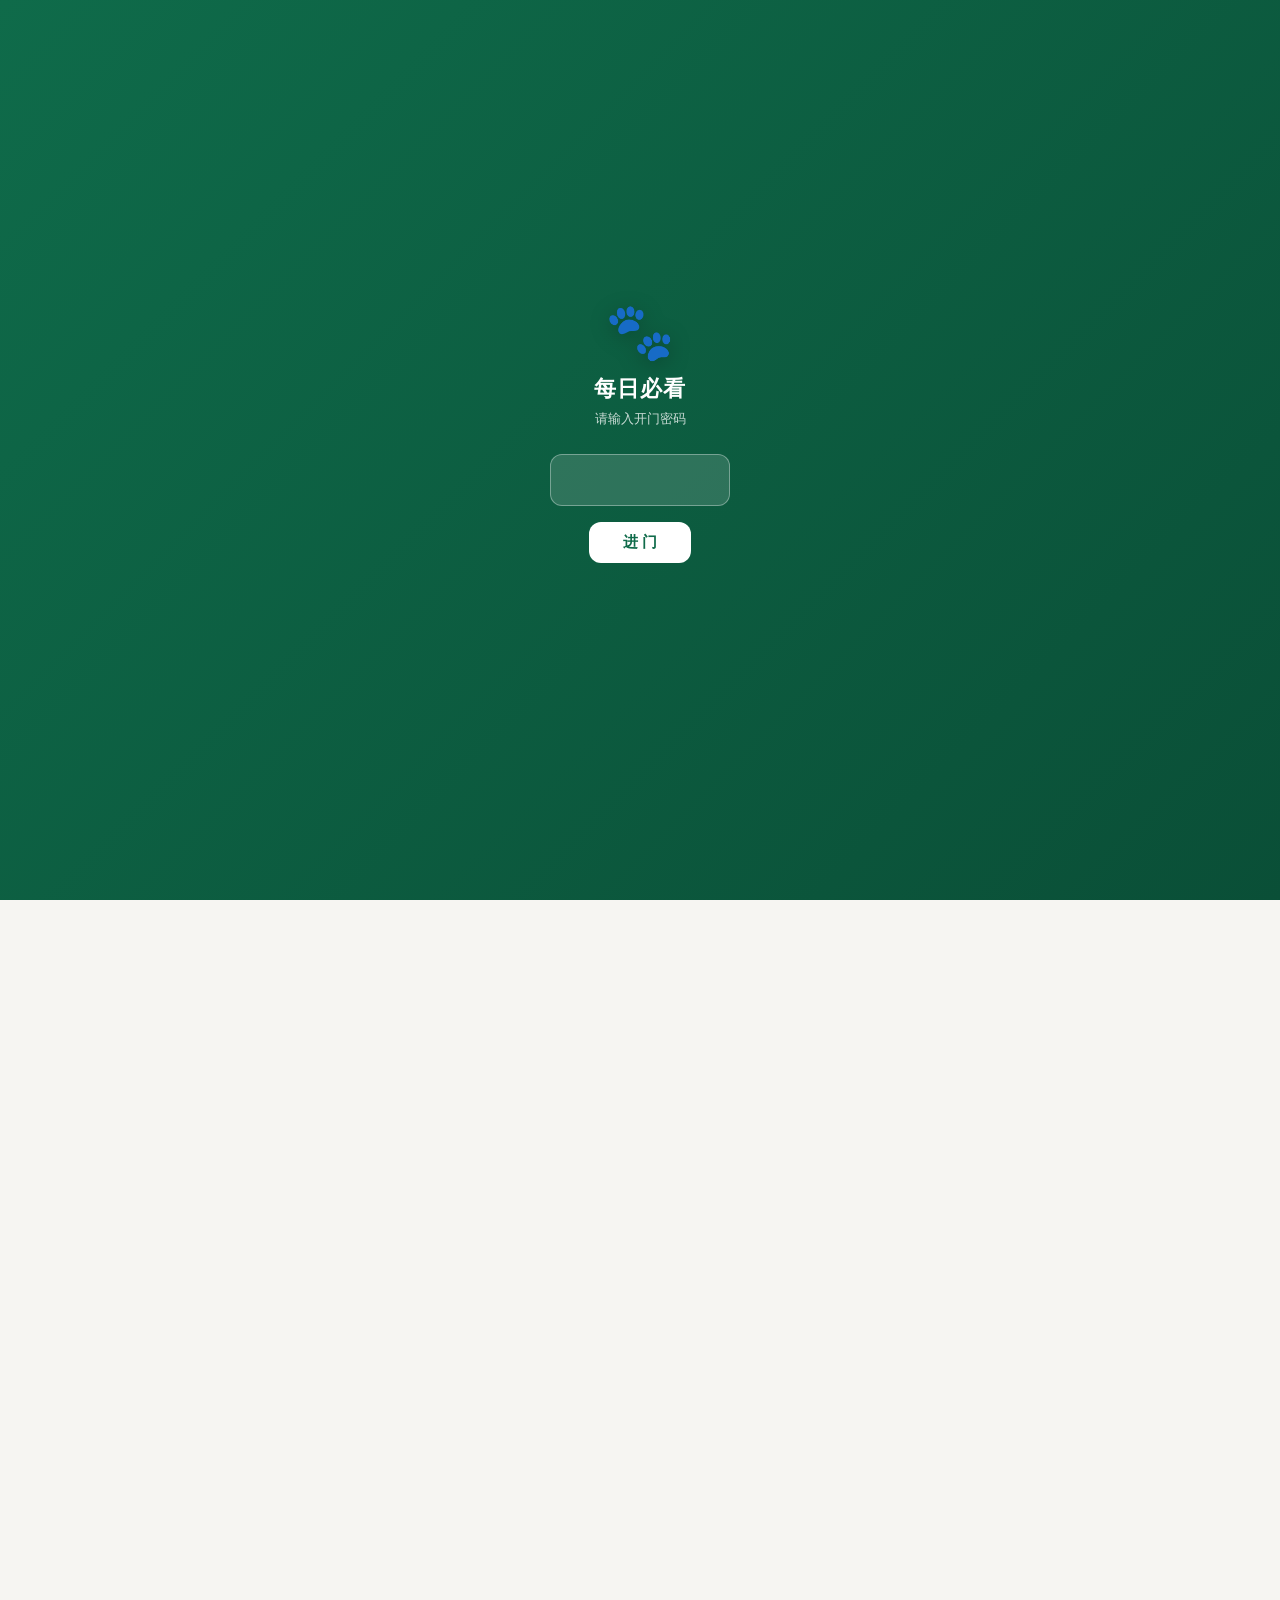
==== index.html @ b0615f98 "每日必看面板 · 初始化" ====
<!DOCTYPE html>
<html lang="zh-CN" data-page-node-id="Ugjzrg3udQKKHuXkLtzMV7">
<head data-page-node-id="byQY8bu7Ol36Dflpg8wBep">
<meta charset="UTF-8" data-page-node-id="hp1BbNR7ysWUcjsAKGOy1B">
<meta name="viewport" content="width=device-width,initial-scale=1" data-page-node-id="nGeTxSTgjqiL5ESkErHTEE">
<title>每日必看 · 主人专属面板</title>
<meta name="theme-color" content="#12805c">
<meta name="apple-mobile-web-app-capable" content="yes">
<meta name="apple-mobile-web-app-status-bar-style" content="default">
<meta name="apple-mobile-web-app-title" content="每日必看">
<link rel="manifest" href="manifest.json">
<link rel="apple-touch-icon" href="assets/apple-touch-icon.png">
<link rel="icon" type="image/png" href="assets/icon-192.png">
<link rel="stylesheet" href="assets/style.css" data-page-node-id="mmqCKDpcoMkHpdL4hna88q">
<script src="assets/lock.js"></script>
<script src="assets/gate.js"></script>
</head>
<body data-page-node-id="mZ2lpTxSr3MrhX7Fi1Nbl7">

<div class="topbar" data-page-node-id="CDpds956AefLMJ9STBrVNz">
  <div class="topbar-inner" data-page-node-id="i5i7HURlUTYpbIqMrTJ3lb">
    <div class="brand" data-page-node-id="vwzjqwm2VR1notGAWnsnOR">
      <h1 data-page-node-id="n0XFdbM34E4vYhjTdLzI6X">每日必看</h1>
      <span class="sub" id="brandSub" data-page-node-id="dU5PjfJ0ELaW6jyt8OpJdF">主人专属晨间面板</span>
    </div>
    <div class="datenav" data-page-node-id="U6kLCHzhIG4KordICcqNP9">
      <button id="btnPrev" title="前一天" data-page-node-id="eKTx9b8qJBHfoCI5XsR5oO">‹</button>
      <select class="datesel" id="dateSel" data-page-node-id="vLDZNOMZ38Dw3L34ylUmzb"></select>
      <button id="btnNext" title="后一天" data-page-node-id="Gw6YlyMZSZRpiu77RXACWT">›</button>
      <button id="btnToday" class="toolbtn" data-page-node-id="gZLvEhE6TzDehSHqzBTBYD">今天</button>
      <button id="btnRefresh" class="toolbtn" title="检查服务器是否有新的内容" data-page-node-id="rf9x2Qb7Lm4Nd1TpKv6YsA">🔄 更新</button>
    </div>
    <button id="btnEdit" class="toolbtn" data-page-node-id="7kqDj4DaNKcRRO7hf9o55n">✎ 编辑</button>
    <button id="btnReset" class="toolbtn" title="放弃本机手动修改，恢复当日原始内容" data-page-node-id="TkwvviLJ7FJqA33mrKbHHN">↺ 复原</button>
    <button id="btnPrint" class="toolbtn" data-page-node-id="HpxDqrbOQSCk22RJHuBuNT">🖨 打印/存 PDF</button>
  </div>
</div>

<div class="wrap" data-page-node-id="zu2Cb3NdqGGxXuGvN67wtp">
  <div class="hero" data-page-node-id="133wYA0q9AbbhtUTE5O0s9">
    <div data-page-node-id="yQisjrkcZld1OkMwpx4pOV">
      <div class="hero-date" id="heroDate" data-page-node-id="z9FDw7UevCLLztJDZpup9r">—<span class="hero-week" id="heroWeek" data-page-node-id="2xmJoFp9sXovbYO4ffGQv5"></span></div>
      <div class="hero-line ed" data-k="greeting" data-ph="（点击编辑今日寄语）" data-page-node-id="FcUOn0cjSmxeFuvEWtvmNg"></div>
    </div>
    <div class="hero-meta" id="heroMeta" data-page-node-id="NxHFroOumYXDKc3I03zO9H"></div>
    <div class="upd-status" id="updStatus" data-page-node-id="u7Rk3Mn9Qp2LbXc4Vd8Zt5"></div>
  </div>

  <div class="grid" id="grid" data-page-node-id="Yz8JposGz7aVsnJEtmoPMH"></div>
</div>

<div class="footer" data-page-node-id="OS3lUYVwyodrtzFCedR2Q1">
  <div data-page-node-id="SfMueXEKECGw6snJDfanZE">数据目录：<code id="footPath" data-page-node-id="zj6nYfKoY3Uz6ysFs88pmX"></code> ｜ 每天由定时任务自动写入新一期内容；本机手动修改仅保存在当前浏览器。</div>
  <div data-page-node-id="qDVeAzw3RXEEjZFJvZhoja">🐾 咪的仆人出品</div>
</div>

<div class="toast" id="toast" data-page-node-id="M0r6sjbYgofSvHu2fLOAyj"></div>

<!-- 注意：这里刻意用静态标签而非动态注入。
     document.write 会被 Chrome 在弱网下拦截导致整页空白；
     新鲜度由 sw.js（强制回源）+ app.js 的 checkUpdate（带时间戳探测）双层保证。 -->
<script>window.__ASSET_VER__ = Date.now();</script>
<script src="data/days.js"></script>
<script src="assets/pool_book.js"></script>
<script src="assets/pool_why.js"></script>
<script src="assets/pool_nutrition.js"></script>
<script src="assets/pool_quote.js"></script>
<script src="assets/pool_health.js"></script>
<script src="assets/app.js"></script>
</body>
</html>
---- assets/style.css ----
/* ===== 每日必看 · 面板样式（浅色主题） ===== */
:root{
  --bg:#f6f5f2;
  --card:#ffffff;
  --ink:#1f2328;
  --ink2:#3d4450;
  --muted:#7a828e;
  --line:#e9e5de;
  --line2:#d9d4ca;
  --accent:#12805c;
  --accent-soft:#e6f4ef;
  --warm:#e07a5f;
  --warm-soft:#fdeee8;
  --purple:#a855f7;
  --purple-soft:#f5e9ff;
  --blue:#3b82f6;
  --blue-soft:#e8f1ff;
  --gold:#b8860b;
  --gold-soft:#fdf5e0;
  --radius:16px;
  --shadow:0 1px 2px rgba(31,35,40,.04), 0 8px 24px rgba(31,35,40,.06);
}
*{box-sizing:border-box;}
html,body{margin:0;padding:0;}
body{
  background:var(--bg);
  color:var(--ink);
  font-family:system-ui,-apple-system,"PingFang SC","Microsoft YaHei","Segoe UI",sans-serif;
  font-size:15px;
  line-height:1.7;
  -webkit-font-smoothing:antialiased;
}
a{color:var(--accent);text-decoration:none;}
a:hover{text-decoration:underline;}

/* ---- 顶栏 ---- */
.topbar{
  position:sticky;top:0;z-index:50;
  background:rgba(246,245,242,.88);
  backdrop-filter:saturate(150%) blur(12px);
  border-bottom:1px solid var(--line);
}
.topbar-inner{
  max-width:1240px;margin:0 auto;padding:14px 20px;
  display:flex;align-items:center;gap:16px;flex-wrap:wrap;
}
.brand{display:flex;align-items:baseline;gap:10px;margin-right:auto;}
.brand h1{font-size:20px;margin:0;letter-spacing:.5px;}
.brand .sub{font-size:12px;color:var(--muted);}

.datenav{display:flex;align-items:center;gap:8px;}
.datenav > button:not(.toolbtn){
  border:1px solid var(--line2);background:var(--card);color:var(--ink2);
  width:34px;height:34px;border-radius:10px;cursor:pointer;font-size:16px;
  transition:.15s;flex-shrink:0;
}
.datenav > button:not(.toolbtn):hover:not(:disabled){border-color:var(--accent);color:var(--accent);}
.datenav > button:not(.toolbtn):disabled{opacity:.35;cursor:not-allowed;}
.datenav > .toolbtn{width:auto;height:auto;flex-shrink:0;}
.datesel{
  border:1px solid var(--line2);background:var(--card);border-radius:10px;
  padding:6px 10px;font-size:14px;color:var(--ink);cursor:pointer;min-width:150px;
}
.toolbtn{
  border:1px solid var(--line2);background:var(--card);color:var(--ink2);
  border-radius:10px;padding:7px 12px;font-size:13px;cursor:pointer;transition:.15s;
  white-space:nowrap;
}
.toolbtn:hover{border-color:var(--accent);color:var(--accent);}
.toolbtn.on{background:var(--accent-soft);border-color:var(--accent);color:var(--accent);font-weight:600;}

/* ---- 手机端顶栏：品牌一行，日期+今天+更新同行不换行，编辑行在其后 ---- */
@media (max-width:640px){
  .topbar-inner{padding:8px 10px;gap:7px;}
  .brand{flex-basis:100%;margin-right:0;}
  .datenav{flex-wrap:nowrap;width:100%;gap:5px;}
  .datenav > button:not(.toolbtn){width:28px;height:30px;font-size:14px;border-radius:8px;}
  .datesel{flex:1 1 auto;min-width:0;width:auto;padding:4px 6px;font-size:13px;border-radius:8px;}
  .datenav > .toolbtn{padding:5px 9px;font-size:12px;border-radius:8px;}
  .topbar-inner > .toolbtn{padding:5px 10px;font-size:12px;}
}

/* ---- 主体 ---- */
.wrap{max-width:1240px;margin:0 auto;padding:22px 20px 60px;}
.hero{
  background:linear-gradient(135deg,#ffffff 0%,#fdfaf6 100%);
  border:1px solid var(--line);border-radius:var(--radius);
  padding:20px 22px;box-shadow:var(--shadow);margin-bottom:20px;
  display:flex;justify-content:space-between;gap:20px;flex-wrap:wrap;align-items:flex-start;
}
.hero-date{font-size:26px;font-weight:700;letter-spacing:.5px;}
.hero-week{font-size:13px;color:var(--muted);margin-left:8px;font-weight:400;}
.hero-line{margin-top:6px;color:var(--ink2);font-size:15px;max-width:760px;}
.hero-meta{text-align:right;font-size:12px;color:var(--muted);line-height:1.9;white-space:nowrap;}
.upd-status{text-align:right;font-size:12px;color:var(--muted);line-height:1.7;margin-top:6px;padding:4px 9px;background:rgba(255,255,255,.16);border-radius:7px;display:inline-block;float:right;clear:both;}
.upd-status:empty{display:none;}
.upd-status .upd-busy{color:#e8f5f0;}
.upd-status .upd-err{color:#ffd9d2;}
.badge{
  display:inline-block;padding:2px 9px;border-radius:999px;font-size:12px;
  background:var(--accent-soft);color:var(--accent);margin-left:8px;vertical-align:middle;
}
.badge.warn{background:var(--gold-soft);color:var(--gold);}
.badge.add{background:var(--blue-soft);color:var(--blue);}

.grid{display:grid;grid-template-columns:repeat(12,1fr);gap:18px;}
.card{
  background:var(--card);border:1px solid var(--line);border-radius:var(--radius);
  box-shadow:var(--shadow);padding:18px 20px;display:flex;flex-direction:column;
}
.col-7{grid-column:span 7;}
.col-5{grid-column:span 5;}
.col-4{grid-column:span 4;}
.col-12{grid-column:span 12;}
@media(max-width:980px){
  .col-7,.col-5,.col-4{grid-column:span 12;}
}

.card-head{display:flex;align-items:center;gap:10px;margin-bottom:14px;}
.card-ico{
  width:32px;height:32px;border-radius:9px;display:grid;place-items:center;font-size:17px;flex:none;
}
.card-title{font-size:16px;font-weight:700;letter-spacing:.3px;}
.card-note{font-size:12px;color:var(--muted);margin-left:auto;}

/* 模块配色 */
.c-green .card-ico{background:var(--accent-soft);}
.c-orange .card-ico{background:var(--warm-soft);}
.c-purple .card-ico{background:var(--purple-soft);}
.c-blue .card-ico{background:var(--blue-soft);}
.c-gold .card-ico{background:var(--gold-soft);}

/* ---- 早报条目 ---- */
.news-item{padding:11px 0;border-bottom:1px dashed var(--line);}
.news-item:last-child{border-bottom:none;padding-bottom:0;}
.news-top{display:flex;align-items:center;gap:8px;flex-wrap:wrap;}
.tag{
  font-size:11px;padding:1px 8px;border-radius:6px;background:var(--blue-soft);color:var(--blue);flex:none;
}
.tag.r{background:var(--warm-soft);color:var(--warm);}
.tag.g{background:var(--accent-soft);color:var(--accent);}
.tag.p{background:var(--purple-soft);color:var(--purple);}
.news-title{font-weight:600;font-size:15px;color:var(--ink);}
.news-src{font-size:12px;color:var(--muted);}
.news-sum{font-size:13.5px;color:var(--ink2);margin-top:3px;}

/* ---- 健康指标 ---- */
/* ---- 早报（完整版） ---- */
.news-block{padding:12px 0;border-bottom:1px dashed var(--line);}
.news-block:last-of-type{border-bottom:none;}
.news-hd{display:flex;align-items:flex-start;gap:8px;}
.news-hd .no{
  flex:none;background:var(--blue-soft);color:var(--blue);border-radius:6px;
  padding:0 7px;font-size:12.5px;margin-top:3px;
}
.news-title{font-weight:600;font-size:15px;color:var(--ink);flex:1;}
.news-body{font-size:13.5px;color:var(--ink2);margin-top:4px;line-height:1.75;}
.comment{
  margin-top:5px;padding:7px 11px;border-radius:9px;background:#faf9f6;
  border-left:2.5px solid var(--warm);font-size:13px;color:#8a6a55;line-height:1.7;
}
.news-link{margin-top:4px;font-size:12.5px;}
.weather{
  margin-top:12px;padding:11px 13px;border-radius:12px;
  background:var(--blue-soft);border:1px solid #dbe8fb;
}
.w-top{font-size:14px;font-weight:600;color:#1e4d91;}
.w-city{color:#1e4d91;}
.w-temp{margin-left:6px;color:var(--ink2);font-weight:400;}
.w-note{font-size:12.8px;color:#4a5a75;margin-top:3px;line-height:1.7;}

/* ---- 营养知识 ---- */
.theme-tag{
  display:inline-block;font-size:11.5px;padding:2px 9px;border-radius:999px;
  background:var(--accent-soft);color:var(--accent);margin-bottom:8px;
}
.nutri-body{font-size:14px;color:var(--ink2);line-height:1.85;}

/* ---- 今日一句 ---- */
.quote{
  margin:0;padding:14px 16px;border-radius:12px;background:#fdfaf6;
  border-left:3px solid var(--warm);font-size:16px;line-height:1.85;color:var(--ink);
}
.quote-by{text-align:right;font-size:13px;color:var(--muted);margin-top:8px;}
.c-warm .card-ico{background:var(--warm-soft);}

.accent-note{font-size:12.5px;color:var(--muted);}
.src-note{
  font-size:12.3px;color:var(--muted);margin-bottom:11px;padding:5px 11px;
  border-radius:9px;background:#faf9f6;border:1px solid var(--line);display:inline-block;
}
.sec-split{
  margin:16px 0 10px;padding-top:12px;border-top:1px dashed var(--line2);
  font-size:12.5px;font-weight:600;color:var(--muted);letter-spacing:.4px;
}
/* ---- 长文排版（整页版） ---- */
.lf-title{font-size:17px;font-weight:700;line-height:1.6;margin-bottom:9px;color:var(--ink);}
.lf-lead{
  font-size:14.2px;color:var(--ink);line-height:1.85;margin-bottom:12px;
  padding:10px 14px;border-radius:11px;background:#faf8f3;border:1px solid #f0eae0;
}
.lf-h{
  font-size:14.6px;font-weight:700;color:var(--accent);margin-top:14px;
  padding-left:9px;border-left:3px solid var(--accent);line-height:1.6;
}
.lf-p{font-size:14.1px;color:var(--ink2);line-height:1.9;margin:5px 0 0;}
.col-12 .lf-p,.col-12 .lf-lead{max-width:1000px;}
.lf-ul{margin:12px 0 0;padding-left:19px;}
.lf-ul li{font-size:14px;color:var(--ink2);margin:5px 0;line-height:1.8;}
.lf-ul li::marker{color:var(--accent);}

.metric-grid{display:grid;grid-template-columns:repeat(auto-fill,minmax(112px,1fr));gap:10px;margin-bottom:14px;}
.metric{
  border:1px solid var(--line);border-radius:12px;padding:9px 11px;background:#fcfbf9;
}
.metric .lb{font-size:11.5px;color:var(--muted);}
.metric .vl{font-size:19px;font-weight:700;line-height:1.4;}
.metric .un{font-size:11.5px;color:var(--muted);font-weight:400;margin-left:2px;}
.metric.good .vl{color:var(--accent);}
.metric.mid .vl{color:var(--gold);}
.metric.low .vl{color:var(--warm);}
.metric.purple .vl{color:var(--purple);}
.cyclebar{
  display:flex;align-items:center;gap:10px;padding:9px 12px;border-radius:11px;
  background:var(--purple-soft);margin-bottom:12px;font-size:13px;
}
.cyclebar .dot{width:10px;height:10px;border-radius:50%;background:var(--purple);flex:none;}
.advice{margin:0;padding-left:18px;}
.advice li{margin:4px 0;font-size:14px;color:var(--ink2);}
.advice li::marker{color:var(--accent);}
.para{font-size:14px;color:var(--ink2);margin:6px 0;}

/* ---- 日程待办 ---- */
.todo{
  display:flex;align-items:flex-start;gap:9px;padding:8px 0;
  border-bottom:1px dashed var(--line);
}
.todo-grid{display:grid;grid-template-columns:1fr 1fr;gap:0 26px;}
@media(max-width:760px){.todo-grid{grid-template-columns:1fr;}}
.todo:last-child{border-bottom:none;}
.todo .tm{
  font-size:12px;color:var(--accent);background:var(--accent-soft);
  border-radius:7px;padding:1px 8px;flex:none;min-width:62px;text-align:center;
}
.todo .tx{font-size:14px;color:var(--ink2);}
.todo.done .tx{text-decoration:line-through;color:var(--muted);}
.todo .ck{
  width:17px;height:17px;border:1.6px solid var(--line2);border-radius:5px;cursor:pointer;flex:none;margin-top:4px;
  display:grid;place-items:center;font-size:11px;color:#fff;
}
.todo.done .ck{background:var(--accent);border-color:var(--accent);}

/* ---- 每日一个为什么 ---- */
.why-q{font-size:17px;font-weight:700;line-height:1.6;margin-bottom:10px;color:var(--ink);}
.why-a{font-size:14.5px;color:var(--ink2);}
.chips{display:flex;gap:7px;flex-wrap:wrap;margin-top:12px;}
.chip{font-size:11.5px;padding:2px 9px;border-radius:999px;background:#f1efe9;color:var(--muted);}

/* ---- 好书快读 ---- */
.book-head{display:flex;gap:12px;align-items:flex-start;margin-bottom:10px;}
.book-cover{
  width:46px;height:62px;border-radius:6px;flex:none;
  background:linear-gradient(150deg,var(--warm) 0%,#c2563a 100%);
  display:grid;place-items:center;color:#fff;font-size:11px;padding:4px;text-align:center;line-height:1.3;
}
.book-no{font-size:11.5px;color:var(--gold);font-weight:600;letter-spacing:.3px;}
.book-title{font-size:16px;font-weight:700;}
.book-author{font-size:12.5px;color:var(--muted);}
.book-chapters{
  font-size:12.2px;color:var(--muted);margin-top:9px;padding:6px 10px;
  border-radius:9px;background:#faf8f3;border:1px solid #f0eae0;
}
.book-lead{
  font-size:14.2px;color:var(--ink);margin-top:9px;line-height:1.8;font-weight:600;
}
.bestline{
  margin-top:11px;padding:11px 14px;border-radius:11px;
  background:var(--gold-soft);border-left:3px solid var(--gold);
  font-size:14px;color:#7a5c12;line-height:1.8;
}
.book-points{margin:8px 0 0;padding-left:18px;}
.book-points li{font-size:14px;color:var(--ink2);margin:5px 0;}
.takeaway{
  margin-top:12px;padding:10px 13px;border-radius:11px;background:var(--warm-soft);
  font-size:13.5px;color:#8a4b34;border-left:3px solid var(--warm);
}

/* ---- 编辑交互 ---- */
.ed{border-radius:5px;transition:background .15s,box-shadow .15s;}
body.editmode .ed{cursor:text;background:#fdfbf5;box-shadow:0 0 0 1px var(--line2) inset;}
body.editmode .ed:hover{background:#fdf3e2;box-shadow:0 0 0 1px var(--warm) inset;}
.ed:focus{outline:none;background:#fff8ea !important;box-shadow:0 0 0 2px var(--warm) inset;}
.ed-ph{color:var(--muted);font-style:italic;}
body:not(.editmode) .addrow,body:not(.editmode) .delbtn{display:none;}
.addrow{
  margin-top:10px;border:1px dashed var(--line2);border-radius:10px;background:#fcfbf9;
  padding:6px 10px;font-size:13px;color:var(--muted);cursor:pointer;text-align:center;
}
.addrow:hover{border-color:var(--warm);color:var(--warm);}
.delbtn{
  border:none;background:transparent;color:var(--muted);cursor:pointer;font-size:14px;
  padding:0 4px;margin-left:auto;flex:none;
}
.delbtn:hover{color:#d64545;}
.rowwrap{display:flex;align-items:flex-start;gap:6px;}
.rowwrap>div:first-child,.rowwrap>span:first-child{flex:1;min-width:0;}

.empty{
  color:var(--muted);font-size:13.5px;padding:14px;text-align:center;
  border:1px dashed var(--line2);border-radius:11px;background:#fcfbf9;
}

.footer{
  max-width:1240px;margin:26px auto 0;padding:0 20px;
  color:var(--muted);font-size:12.5px;line-height:1.9;
}
.toast{
  position:fixed;left:50%;bottom:28px;transform:translateX(-50%) translateY(12px);
  background:var(--ink);color:#fff;padding:9px 18px;border-radius:10px;font-size:13.5px;
  opacity:0;pointer-events:none;transition:.25s;z-index:99;
}
.toast.show{opacity:1;transform:translateX(-50%) translateY(0);}

@media print{
  .topbar,.footer,.addrow,.delbtn,.toast{display:none !important;}
  body{background:#fff;}
  .card{break-inside:avoid;box-shadow:none;}
}
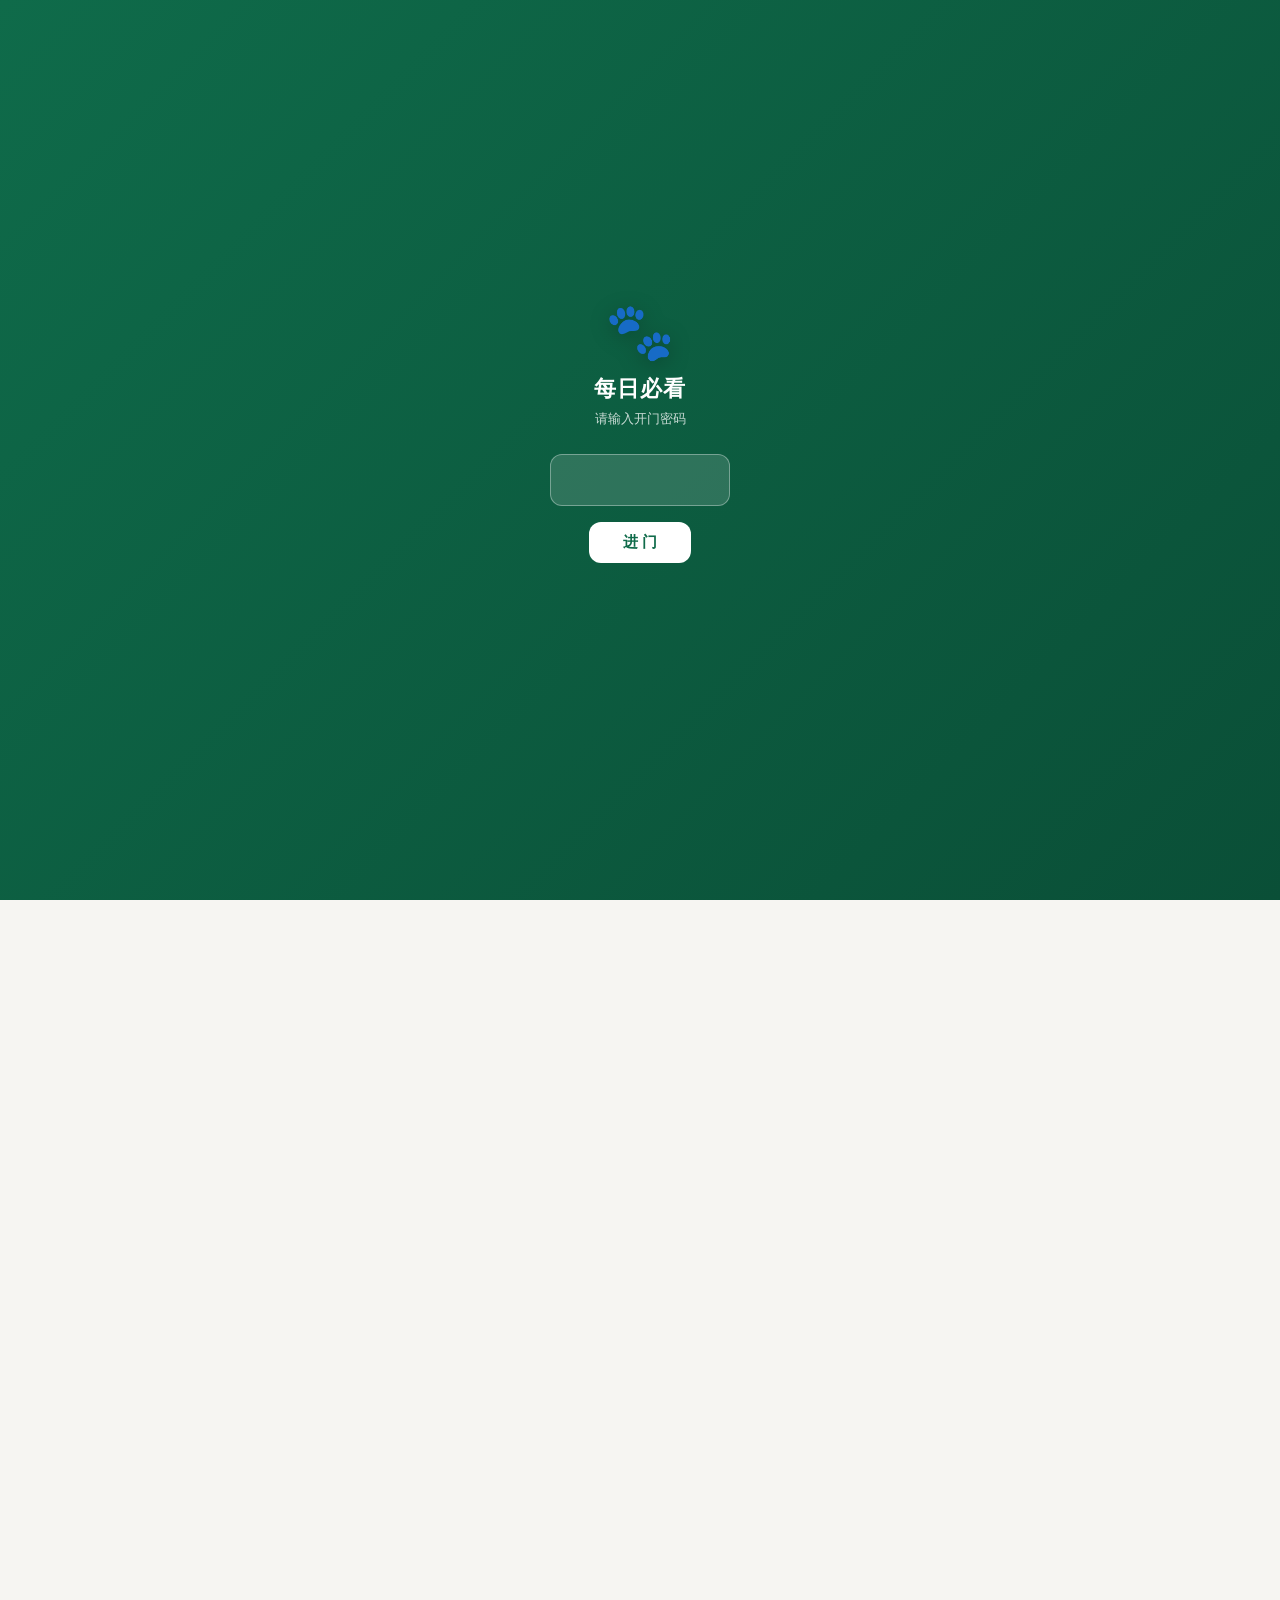
==== commit 9a9f39b9: "新增「今日星盘 · 十二星座」模块（真实星历 + 星盘图 + 12 星座影响）" ====
--- a/index.html
+++ b/index.html
@@ -66,6 +66,8 @@
 <script src="assets/pool_nutrition.js"></script>
 <script src="assets/pool_quote.js"></script>
 <script src="assets/pool_health.js"></script>
+<script src="assets/astro_data.js"></script>
+<script src="assets/astro.js"></script>
 <script src="assets/app.js"></script>
 </body>
 </html>
--- a/assets/style.css
+++ b/assets/style.css
@@ -285,6 +285,46 @@
   font-size:13.5px;color:#8a4b34;border-left:3px solid var(--warm);
 }
 
+/* ---- 今日星盘 ---- */
+.astro-top{display:flex;gap:20px;align-items:flex-start;flex-wrap:wrap;}
+.astro-chart{flex:0 0 240px;max-width:240px;}
+.astro-svg{width:100%;height:auto;display:block;}
+.astro-chart-cap{font-size:11.5px;color:var(--muted);line-height:1.6;margin-top:6px;}
+.astro-facts{flex:1 1 380px;min-width:280px;}
+.astro-pt{display:flex;flex-wrap:wrap;gap:7px;margin-bottom:10px;}
+.astro-pt .ap{
+  font-size:12.5px;color:var(--ink2);background:#fbf9f5;border:1px solid var(--line);
+  border-radius:9px;padding:3px 10px;
+}
+.astro-pt .ap i{font-style:normal;color:var(--purple);margin-right:4px;}
+.astro-pt .rx{color:#c0392b;font-size:11px;margin-left:4px;}
+.astro-ln{font-size:13.8px;color:var(--ink2);line-height:1.85;}
+.astro-ln b{color:var(--ink);font-weight:700;margin-right:4px;}
+.sign-grid{display:grid;grid-template-columns:repeat(auto-fill,minmax(268px,1fr));gap:12px;}
+.sign-card{
+  border:1px solid var(--line);border-radius:13px;padding:12px 13px;background:#fdfcf9;
+}
+.sign-card.favo{border-color:var(--purple);background:var(--purple-soft);}
+.sg-head{display:flex;align-items:baseline;gap:7px;flex-wrap:wrap;margin-bottom:7px;}
+.sg-g{font-size:17px;color:var(--purple);}
+.sg-n{font-size:15px;font-weight:700;}
+.sg-fav{
+  font-size:11px;color:#fff;background:var(--purple);border-radius:999px;padding:1px 8px;
+}
+.sg-r{font-size:11.5px;color:var(--muted);}
+.sg-star{margin-left:auto;font-size:12px;color:var(--gold);letter-spacing:1px;}
+.sg-l{font-size:13.2px;color:var(--ink2);line-height:1.75;margin-top:4px;}
+.sg-l b{color:var(--ink);font-weight:700;margin-right:6px;}
+.sg-lucky{
+  margin-top:8px;font-size:11.8px;color:var(--muted);border-top:1px dashed var(--line2);
+  padding-top:6px;
+}
+.astro-foot{font-size:11.8px;color:var(--muted);margin-top:12px;line-height:1.7;}
+@media(max-width:640px){
+  .astro-chart{flex:1 1 100%;max-width:220px;margin:0 auto;}
+  .sign-grid{grid-template-columns:1fr;}
+}
+
 /* ---- 编辑交互 ---- */
 .ed{border-radius:5px;transition:background .15s,box-shadow .15s;}
 body.editmode .ed{cursor:text;background:#fdfbf5;box-shadow:0 0 0 1px var(--line2) inset;}
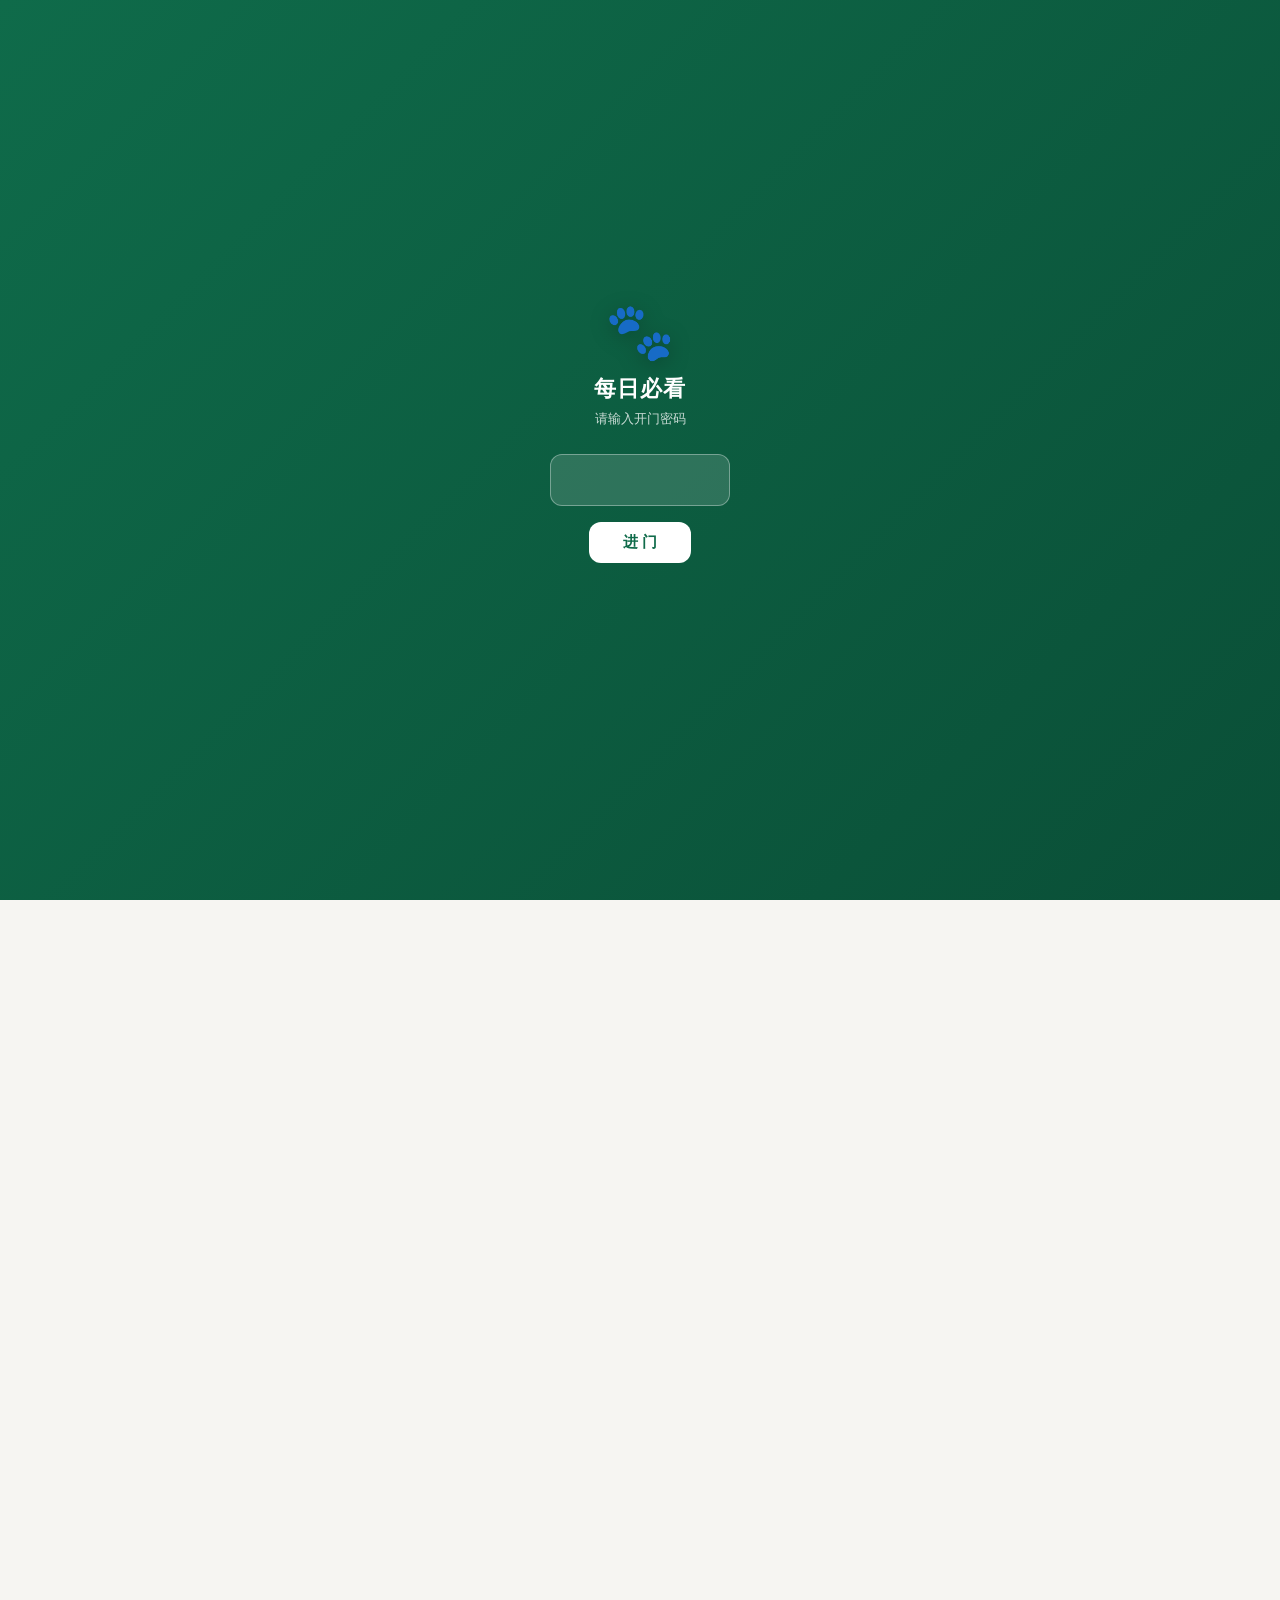
==== commit d9887b64: "每日必看面板更新 2026-09-12" ====
--- a/index.html
+++ b/index.html
@@ -66,6 +66,7 @@
 <script src="assets/pool_nutrition.js"></script>
 <script src="assets/pool_quote.js"></script>
 <script src="assets/pool_health.js"></script>
+<script src="assets/pool_house.js"></script>
 <script src="assets/astro_data.js"></script>
 <script src="assets/astro.js"></script>
 <script src="assets/app.js"></script>
--- a/assets/style.css
+++ b/assets/style.css
@@ -285,6 +285,48 @@
   font-size:13.5px;color:#8a4b34;border-left:3px solid var(--warm);
 }
 
+/* ---- 星盘宫位课 ---- */
+.house-head{display:flex;gap:12px;align-items:center;margin-bottom:10px;}
+.house-no{
+  width:46px;height:46px;flex:none;border-radius:50%;
+  display:grid;place-items:center;
+  background:linear-gradient(150deg,#7c5cd6 0%,#5b3fa8 100%);
+  color:#fff;font-size:19px;font-weight:700;
+}
+.house-name{font-size:16.5px;font-weight:700;}
+.house-alias{font-size:12.2px;color:var(--muted);margin-top:2px;}
+.hs-h{
+  font-size:13.8px;font-weight:700;color:var(--ink);margin:13px 0 5px;
+  padding-left:9px;border-left:3px solid #7c5cd6;
+}
+.hs-ul{margin:6px 0 0;padding-left:18px;}
+.hs-ul li{font-size:13.8px;color:var(--ink2);margin:6px 0;line-height:1.75;}
+.hs-ul li b{color:var(--ink);}
+.hs-ins{
+  margin-top:13px;padding:12px 14px;border-radius:12px;
+  background:#f5f1fd;border:1px solid #e4daf7;
+  font-size:13.8px;color:#4a3a72;line-height:1.82;
+}
+.hs-ins-t{font-weight:700;color:#5b3fa8;margin-bottom:5px;}
+
+/* ---- 好书快读 · 与日报同步版 ---- */
+.book-why{
+  margin-top:10px;padding:11px 13px;border-radius:11px;
+  background:var(--gold-soft);border:1px solid #f3e3bd;
+  font-size:13.6px;color:#6d5310;line-height:1.78;
+}
+.book-verdict{
+  margin-top:12px;padding:11px 13px;border-radius:11px;
+  background:#f6f7f9;border:1px solid #e6e9ee;
+  font-size:13.6px;color:var(--ink2);line-height:1.78;
+}
+.book-cta{
+  display:block;margin-top:13px;padding:12px 14px;border-radius:12px;text-align:center;
+  background:linear-gradient(135deg,var(--gold) 0%,#d98a0b 100%);
+  color:#fff;font-size:14.5px;font-weight:700;text-decoration:none;letter-spacing:.3px;
+}
+.book-cta:active{opacity:.85;}
+
 /* ---- 今日星盘 ---- */
 .astro-top{display:flex;gap:20px;align-items:flex-start;flex-wrap:wrap;}
 .astro-chart{flex:0 0 240px;max-width:240px;}
